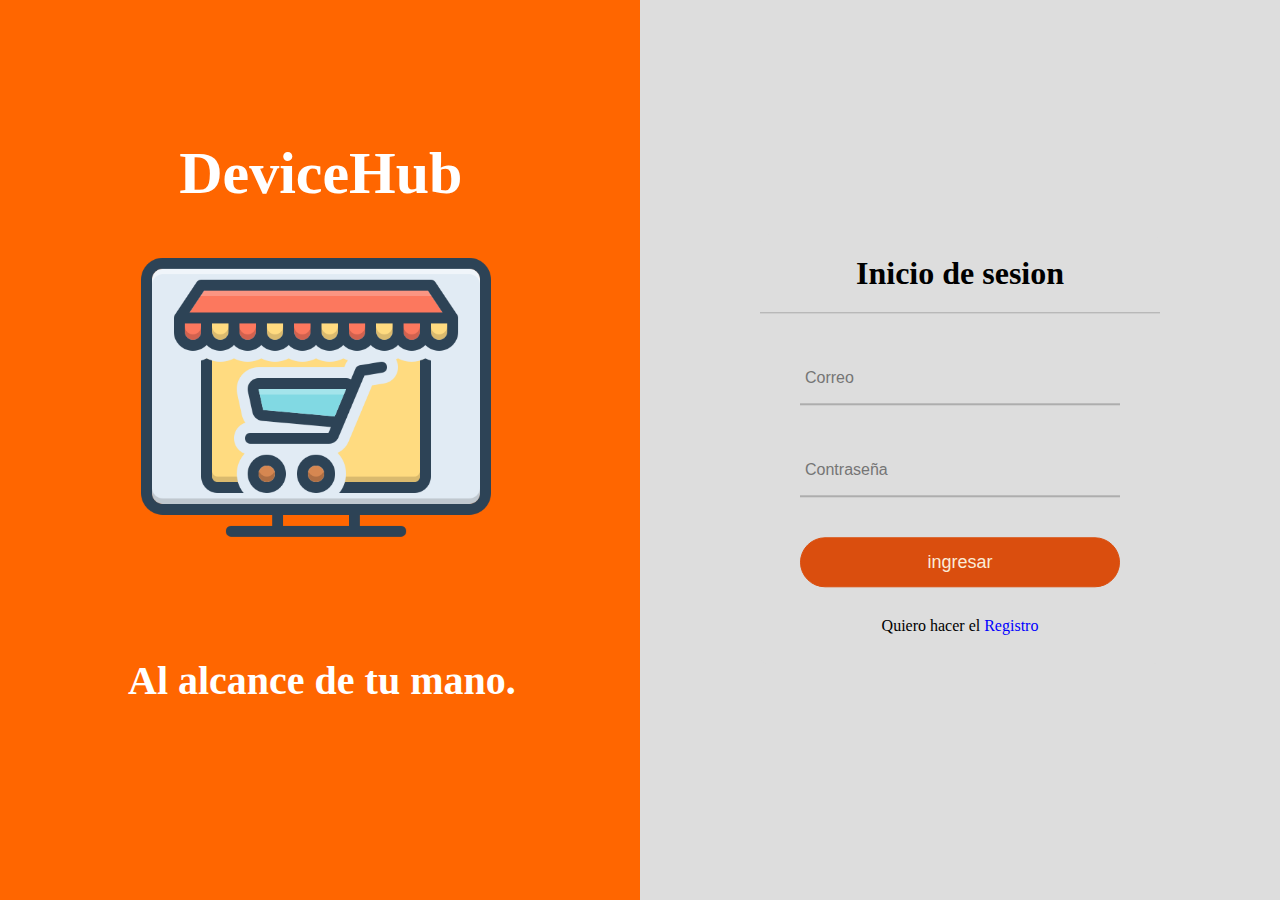
==== login.html @ 58f81855 "creando mi sitio web" ====
<!DOCTYPE html>
  <meta charset="UTF-8">
  <meta name="viewport" content="width=device-width, initial-scale=1.0">
  <link rel="stylesheet" href="estilo.css">
  <link rel="icon" href="imagen/computadora-portatil.ico">
  <title>Inicio de sesion</title>
</head>
<body>
  <div class="tit1"><h1>DeviceHub</h1></div>
  <img class="imagen" src="imagen/computadora-portatil.png" alt="">
   <div class="formulario">
      <h1>Inicio de sesion</h1>
        <form  id="LoginForm">
          <div class="username">
            <input id="gmail" type="text" required placeholder="Correo">
          </div> 
          <div class="username">
            <input type="password" required id="contrasena" placeholder="Contraseña">
          </div>
          <input type="submit" value="ingresar">
          <div class="registrarse">
              Quiero hacer el <a href="registrar.html">Registro</a>
          </div>
        </form>
   </div>
   <div class="tit2"><h1>Al alcance de tu mano.</h1></div>
   <script src="js/login.js"></script>
</body>
</html>
---- estilo.css ----
body{
    margin: 0%;
    padding: 0%;
    height: 100vh;
    font-size: montserrat;
    background: linear-gradient(
        to right,
        #ff6600 0%,
        #ff6600 50%,
        #ddd 50%,
        #ddd 100%
    );
}

.imagen{
    width: 350px;
    height: 350px;
    position: absolute;
    top: 25%;
    left: 11%;
}
.tit1 h1{
    position: absolute;
    top: 11%;
    left: 14%;
    color: white;
    font-size: 60px;
}
.tit2 h1{
    position: absolute;
    top: 70%;
    left: 10%;
    color: white;
    font-size: 40px;
}
.formulario{
     position: absolute;
     top: 50%;
     left: 75%;
     transform: translate(-50%, -50%);
     width: 400px;
     background: #ddd;
     border-radius: 10px;
}

.formulario h1{
    text-align: center;
    padding: 0 0 20px 0;
    border-bottom: 1px solid #aaa;
}


.formulario form{
    padding: 0 40px;
    box-sizing: border-box;
}

form .username{
    position: relative;
    border-bottom: 2px solid #adadad;
    margin: 40px 0;
}

.username input{
    width: 200px;
    padding: 0 5px;
    height: 50px;
    font-size: 16px;
    border: none;
    background: none;
    outline: none;
}


.username label{
    position: absolute;
    top: 50%;
    left: 5px;
    color: #adadad;
    transform: translateY(-50%);
    font-size: 16px;
    pointer-events: none;
}


.username span::before{
    content: '';
    position: absolute;
    top: 40px;
    left: 0;
    width: 100%;
    height: 2px;
    background: #da4e0e;
    transition: .10s;
}

.username input:focus ~ label,
.username input:focus ~ label{
    top: -5px;
    color: #da4e0e;
}

.username input:focus ~ span::before,
.username input:focus ~ span::before{
    width:100px;
}

.recordar{
    margin: -5px 0 20px 5px;
    color: blue;
    cursor: pointer;
}

.recordar:hover{
    text-decoration: underline;
}

input[type="submit"]{
    width: 100%;
    height: 50px;
    border: 1px solid;
    background: #da4e0e;
    border-radius: 25px;
    font-size: 18px;
    color: antiquewhite;
    cursor: pointer;
    outline: none;
}

input[type="submit"]{
    border-color: #da4e0e;
    transition: .5s;
}
.registrarse{
    margin: 30px 0;
    text-align: center;
    font-size: 16px;
    color: black;
}

.registrarse a{
    color: blue;
    text-decoration: none;
}

.registrarse a:hover{
    text-decoration: underline;
}
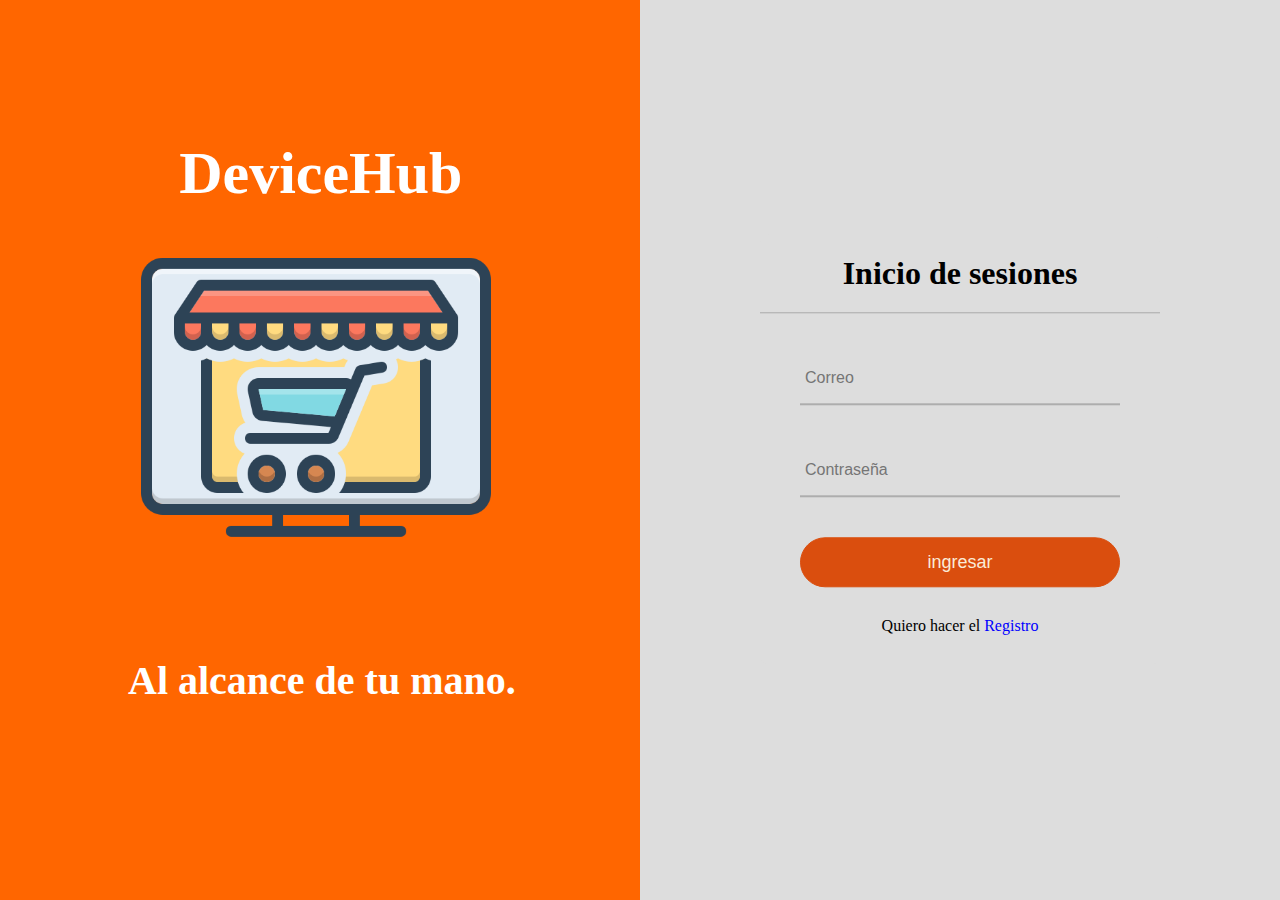
==== commit 77a0edba: "nombre" ====
--- a/login.html
+++ b/login.html
@@ -3,13 +3,23 @@
   <meta name="viewport" content="width=device-width, initial-scale=1.0">
   <link rel="stylesheet" href="estilo.css">
   <link rel="icon" href="imagen/computadora-portatil.ico">
+  <script>
+    (function(h,o,t,j,a,r){
+        h.hj=h.hj||function(){(h.hj.q=h.hj.q||[]).push(arguments)};
+        h._hjSettings={hjid:5208366,hjsv:6};
+        a=o.getElementsByTagName('head')[0];
+        r=o.createElement('script');r.async=1;
+        r.src=t+h._hjSettings.hjid+j+h._hjSettings.hjsv;
+        a.appendChild(r);
+    })(window,document,'https://static.hotjar.com/c/hotjar-','.js?sv=');
+</script>
   <title>Inicio de sesion</title>
 </head>
 <body>
   <div class="tit1"><h1>DeviceHub</h1></div>
   <img class="imagen" src="imagen/computadora-portatil.png" alt="">
    <div class="formulario">
-      <h1>Inicio de sesion</h1>
+      <h1>Inicio de sesiones</h1>
         <form  id="LoginForm">
           <div class="username">
             <input id="gmail" type="text" required placeholder="Correo">
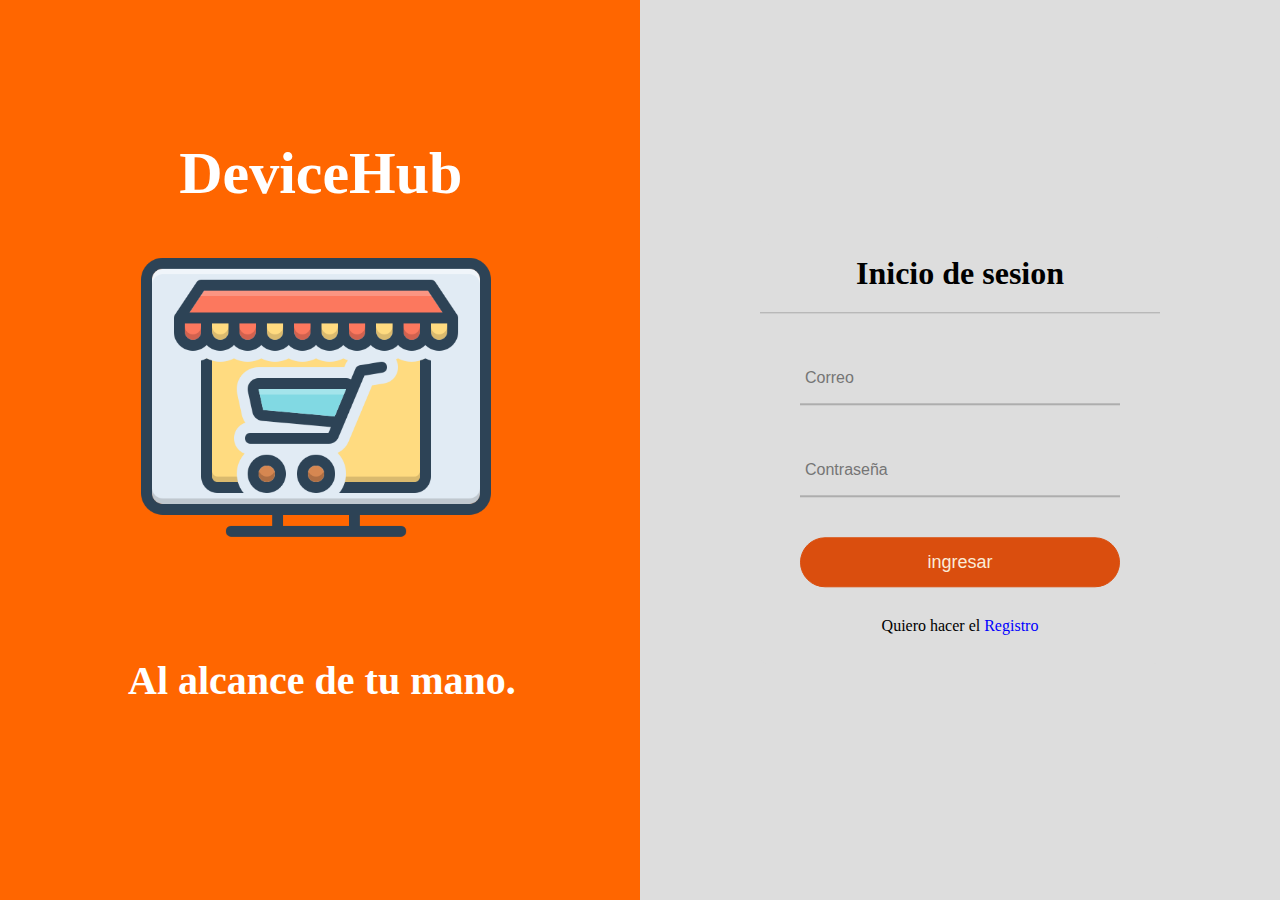
==== commit 03a2862b: "Update login.html" ====
--- a/login.html
+++ b/login.html
@@ -19,7 +19,7 @@
   <div class="tit1"><h1>DeviceHub</h1></div>
   <img class="imagen" src="imagen/computadora-portatil.png" alt="">
    <div class="formulario">
-      <h1>Inicio de sesiones</h1>
+      <h1>Inicio de sesion</h1>
         <form  id="LoginForm">
           <div class="username">
             <input id="gmail" type="text" required placeholder="Correo">
